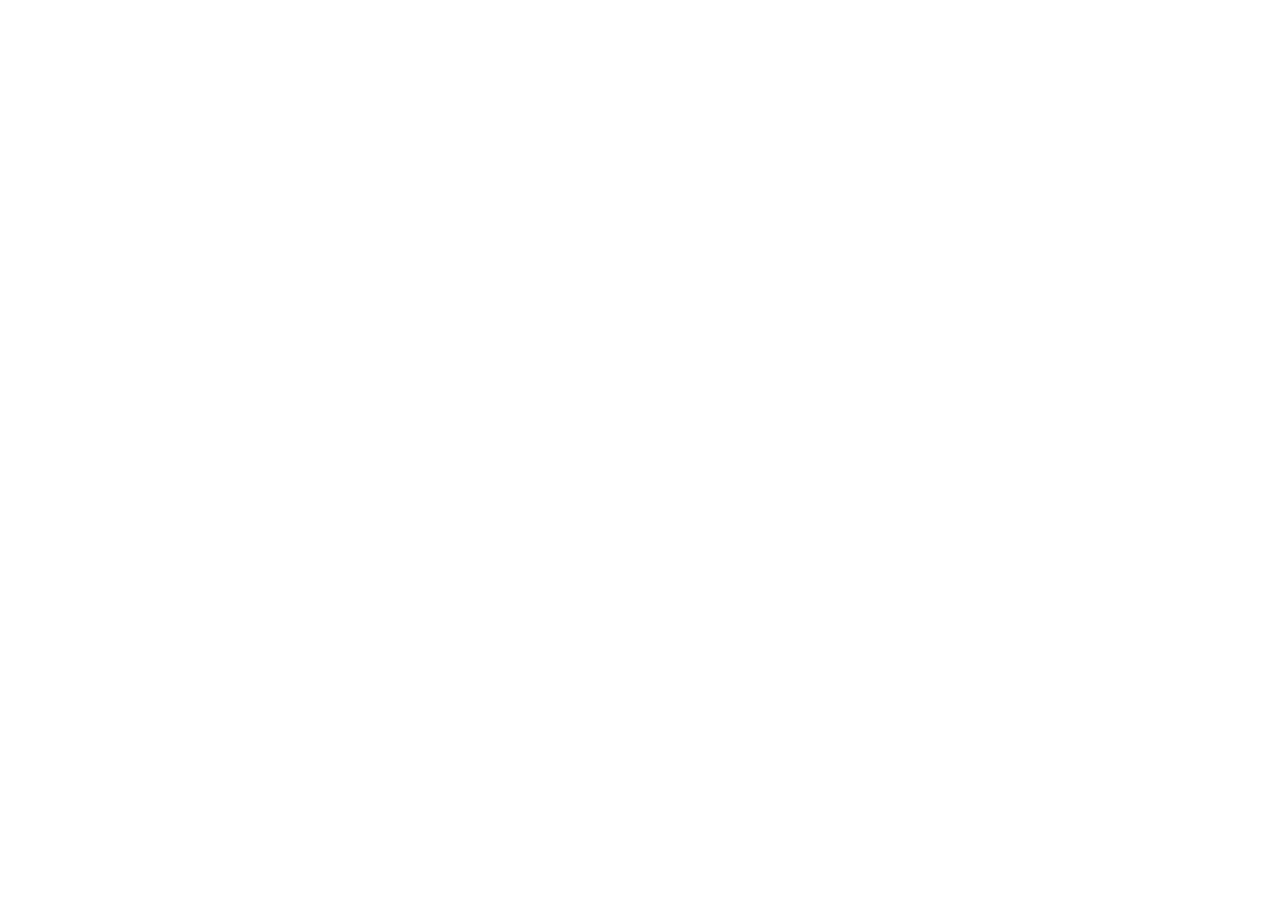
==== www/index.html @ 357e5192 "chore: configura estrutura inicial do projeto Ionic e identidade visual UCSal" ====
<!doctype html>
<html lang="pt-BR">
  <head>
    <meta charset="UTF-8" />
    <meta
      name="viewport"
      content="initial-scale=1, maximum-scale=1, user-scalable=no, width=device-width"
    />
    <title>Portal do Aluno UCSal | Ionic + AngularJS</title>

    <!-- Ionic Framework v1 CSS (inclui Ionicons) via CDN oficial -->
    <link
      rel="stylesheet"
      href="https://cdn.jsdelivr.net/npm/ionic-sdk@1.3.5/release/css/ionic.min.css"
    />

    <!-- Identidade Visual Institucional UCSal -->
    <link rel="stylesheet" href="css/style.css" />

    <!-- Ionic Bundle (inclui Ionic v1 + AngularJS + angular-ui-router + ngAnimate + ngSanitize) -->
    <script src="https://cdn.jsdelivr.net/npm/ionic-sdk@1.3.5/release/js/ionic.bundle.min.js"></script>

    <!-- Módulo Principal e Roteamento ($stateProvider) -->
    <script src="js/app.js"></script>

    <!-- Camada de Dados Mockados (Services / Factories) -->
    <script src="js/services/AuthService.js"></script>
    <script src="js/services/AlunoService.js"></script>
    <script src="js/services/NoticiasService.js"></script>
    <script src="js/services/FinanceiroService.js"></script>

    <!-- Controllers das Views -->
    <script src="js/controllers/LoginCtrl.js"></script>
    <script src="js/controllers/NoticiasCtrl.js"></script>
    <script src="js/controllers/PerfilCtrl.js"></script>
    <script src="js/controllers/FinanceiroCtrl.js"></script>
  </head>
  <body ng-app="ucsalApp">
    <!-- Container de navegação SPA do Ionic -->
    <ion-nav-view></ion-nav-view>
  </body>
</html>
---- www/css/style.css ----
:root {
  /* Cores Institucionais da UCSal (Requisito Não-Funcional 4.4) */
  --ucsal-azul-marinho: #002b5c;
  --ucsal-azul-claro: #0077c8;
  --ucsal-azul-suave: #e6f3fc;
  --ucsal-branco: #ffffff;
  --ucsal-cinza-fundo: #f4f7fb;
  --ucsal-texto-escuro: #0f172a;
  --ucsal-verde-pago: #16a34a;
  --ucsal-verde-fundo: #dcfce7;
  --ucsal-laranja-aberto: #d97706;
  --ucsal-laranja-fundo: #fef3c7;
}

/* Barra superior institucional UCSal */
.bar.bar-ucsal {
  background-color: var(--ucsal-azul-marinho) !important;
  border-color: var(--ucsal-azul-marinho) !important;
  background-image: linear-gradient(90deg, var(--ucsal-azul-marinho), var(--ucsal-azul-claro)) !important;
  color: var(--ucsal-branco) !important;
}

.bar.bar-ucsal .title,
.bar.bar-ucsal .button {
  color: var(--ucsal-branco) !important;
}

/* Fundo geral das views Ionic */
.ucsal-bg {
  background-color: var(--ucsal-cinza-fundo);
}

.ucsal-content-container {
  max-width: 780px;
  margin: 0 auto;
  padding-bottom: 24px;
}

/* Botões Institucionais UCSal */
.button.button-ucsal {
  background-color: var(--ucsal-azul-marinho);
  border-color: var(--ucsal-azul-marinho);
  color: var(--ucsal-branco);
  font-weight: 600;
  border-radius: 8px;
}

.button.button-ucsal:hover,
.button.button-ucsal:active {
  background-color: var(--ucsal-azul-claro);
  border-color: var(--ucsal-azul-claro);
  color: var(--ucsal-branco);
}

.button.button-ucsal-outline {
  background-color: transparent;
  border: 1px solid var(--ucsal-azul-claro);
  color: var(--ucsal-azul-claro);
  font-weight: 600;
  border-radius: 8px;
}

/* Tela de Login (RF01) */
.login-wrapper {
  max-width: 420px;
  margin: 20px auto;
  padding: 0 14px;
}

.login-brand {
  text-align: center;
  padding: 20px 10px 12px;
}

.login-logo {
  width: 78px;
  height: 78px;
  margin-bottom: 10px;
  border-radius: 20px;
  box-shadow: 0 6px 18px rgba(0, 43, 92, 0.22);
}

.login-title {
  color: var(--ucsal-azul-marinho);
  font-size: 22px;
  font-weight: 800;
  margin: 0;
}

.login-subtitle {
  color: #475569;
  font-size: 13px;
  margin-top: 4px;
}

.credenciais-dica {
  background-color: var(--ucsal-azul-suave);
  border-left: 4px solid var(--ucsal-azul-claro);
  border-radius: 8px;
  padding: 12px 14px;
  margin-top: 14px;
  font-size: 13px;
  color: var(--ucsal-azul-marinho);
}

.alerta-erro {
  background-color: #fee2e2;
  border-left: 4px solid #dc2626;
  color: #991b1b;
  padding: 10px 12px;
  border-radius: 6px;
  margin: 10px 0;
  font-size: 13px;
  font-weight: 600;
}

/* Menu Lateral (Side Menu) */
.menu-header-ucsal {
  background: linear-gradient(135deg, var(--ucsal-azul-marinho), var(--ucsal-azul-claro));
  color: var(--ucsal-branco);
  padding: 22px 16px 18px;
}

.menu-header-ucsal h3 {
  color: var(--ucsal-branco);
  font-size: 16px;
  font-weight: 700;
  margin: 8px 0 2px;
}

.menu-header-ucsal p {
  color: #dbeafe;
  font-size: 12px;
  margin: 0;
}

/* Cards do Mural de Notícias e Eventos (RF02) */
.card-ucsal {
  border-radius: 12px;
  overflow: hidden;
  box-shadow: 0 3px 12px rgba(0, 43, 92, 0.08);
  margin: 14px 12px;
}

.card-banner-img {
  width: 100%;
  max-height: 190px;
  object-fit: cover;
  display: block;
}

.categoria-badge {
  display: inline-block;
  padding: 3px 10px;
  border-radius: 999px;
  font-size: 11px;
  font-weight: 700;
  text-transform: uppercase;
}

.categoria-noticia {
  background-color: var(--ucsal-azul-suave);
  color: var(--ucsal-azul-marinho);
}

.categoria-evento {
  background-color: #dbeafe;
  color: var(--ucsal-azul-claro);
}

.filtro-bar {
  display: flex;
  gap: 8px;
  padding: 12px 12px 0;
  flex-wrap: wrap;
}

.filtro-chip {
  border: 1px solid #cbd5e1;
  background-color: var(--ucsal-branco);
  color: #334155;
  padding: 6px 14px;
  border-radius: 999px;
  font-size: 13px;
  font-weight: 600;
}

.filtro-chip.ativo {
  background-color: var(--ucsal-azul-marinho);
  border-color: var(--ucsal-azul-marinho);
  color: var(--ucsal-branco);
}

/* Campos Somente Leitura no Perfil (RF03) */
.input-bloqueado input[disabled] {
  background-color: #f1f5f9 !important;
  color: #475569 !important;
  font-weight: 600;
  cursor: not-allowed;
}

/* Status Financeiro (RF04): Paga (Verde) e A Pagar (Amarelo/Laranja) */
.status-badge {
  display: inline-block;
  padding: 4px 12px;
  border-radius: 999px;
  font-size: 12px;
  font-weight: 700;
}

.status-paga {
  background-color: var(--ucsal-verde-fundo);
  color: var(--ucsal-verde-pago);
  border: 1px solid #86efac;
}

.status-a-pagar {
  background-color: var(--ucsal-laranja-fundo);
  color: var(--ucsal-laranja-aberto);
  border: 1px solid #fcd34d;
}

.codigo-barras-box {
  background-color: #f8fafc;
  border: 1px dashed #94a3b8;
  border-radius: 6px;
  padding: 8px 10px;
  margin-top: 8px;
  font-family: monospace;
  font-size: 11px;
  color: #334155;
  word-break: break-all;
}
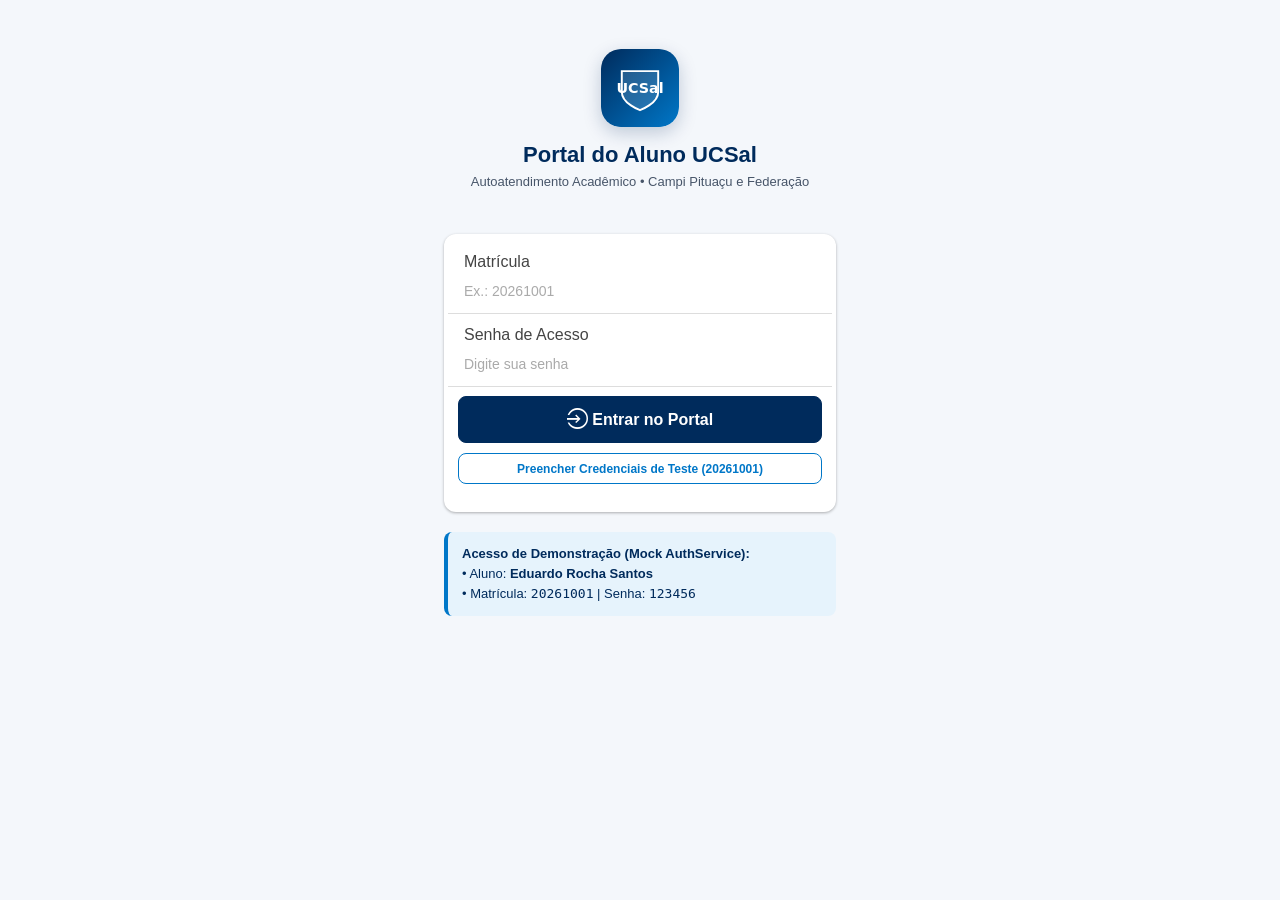
==== commit 0a9a58bc: "fix: inclui bundle local do Ionic v1 corrigindo link CDN e inicializacao da aplicacao" ====
--- a/www/index.html
+++ b/www/index.html
@@ -8,17 +8,14 @@
     />
     <title>Portal do Aluno UCSal | Ionic + AngularJS</title>
 
-    <!-- Ionic Framework v1 CSS (inclui Ionicons) via CDN oficial -->
-    <link
-      rel="stylesheet"
-      href="https://cdn.jsdelivr.net/npm/ionic-sdk@1.3.5/release/css/ionic.min.css"
-    />
+    <!-- Ionic Framework v1 CSS (local + fallback CDN) -->
+    <link rel="stylesheet" href="lib/ionic/css/ionic.min.css" />
 
     <!-- Identidade Visual Institucional UCSal -->
     <link rel="stylesheet" href="css/style.css" />
 
-    <!-- Ionic Bundle (inclui Ionic v1 + AngularJS + angular-ui-router + ngAnimate + ngSanitize) -->
-    <script src="https://cdn.jsdelivr.net/npm/ionic-sdk@1.3.5/release/js/ionic.bundle.min.js"></script>
+    <!-- Ionic Bundle v1 (AngularJS + UI-Router + ngAnimate + ngSanitize) -->
+    <script src="lib/ionic/js/ionic.bundle.min.js"></script>
 
     <!-- Módulo Principal e Roteamento ($stateProvider) -->
     <script src="js/app.js"></script>
